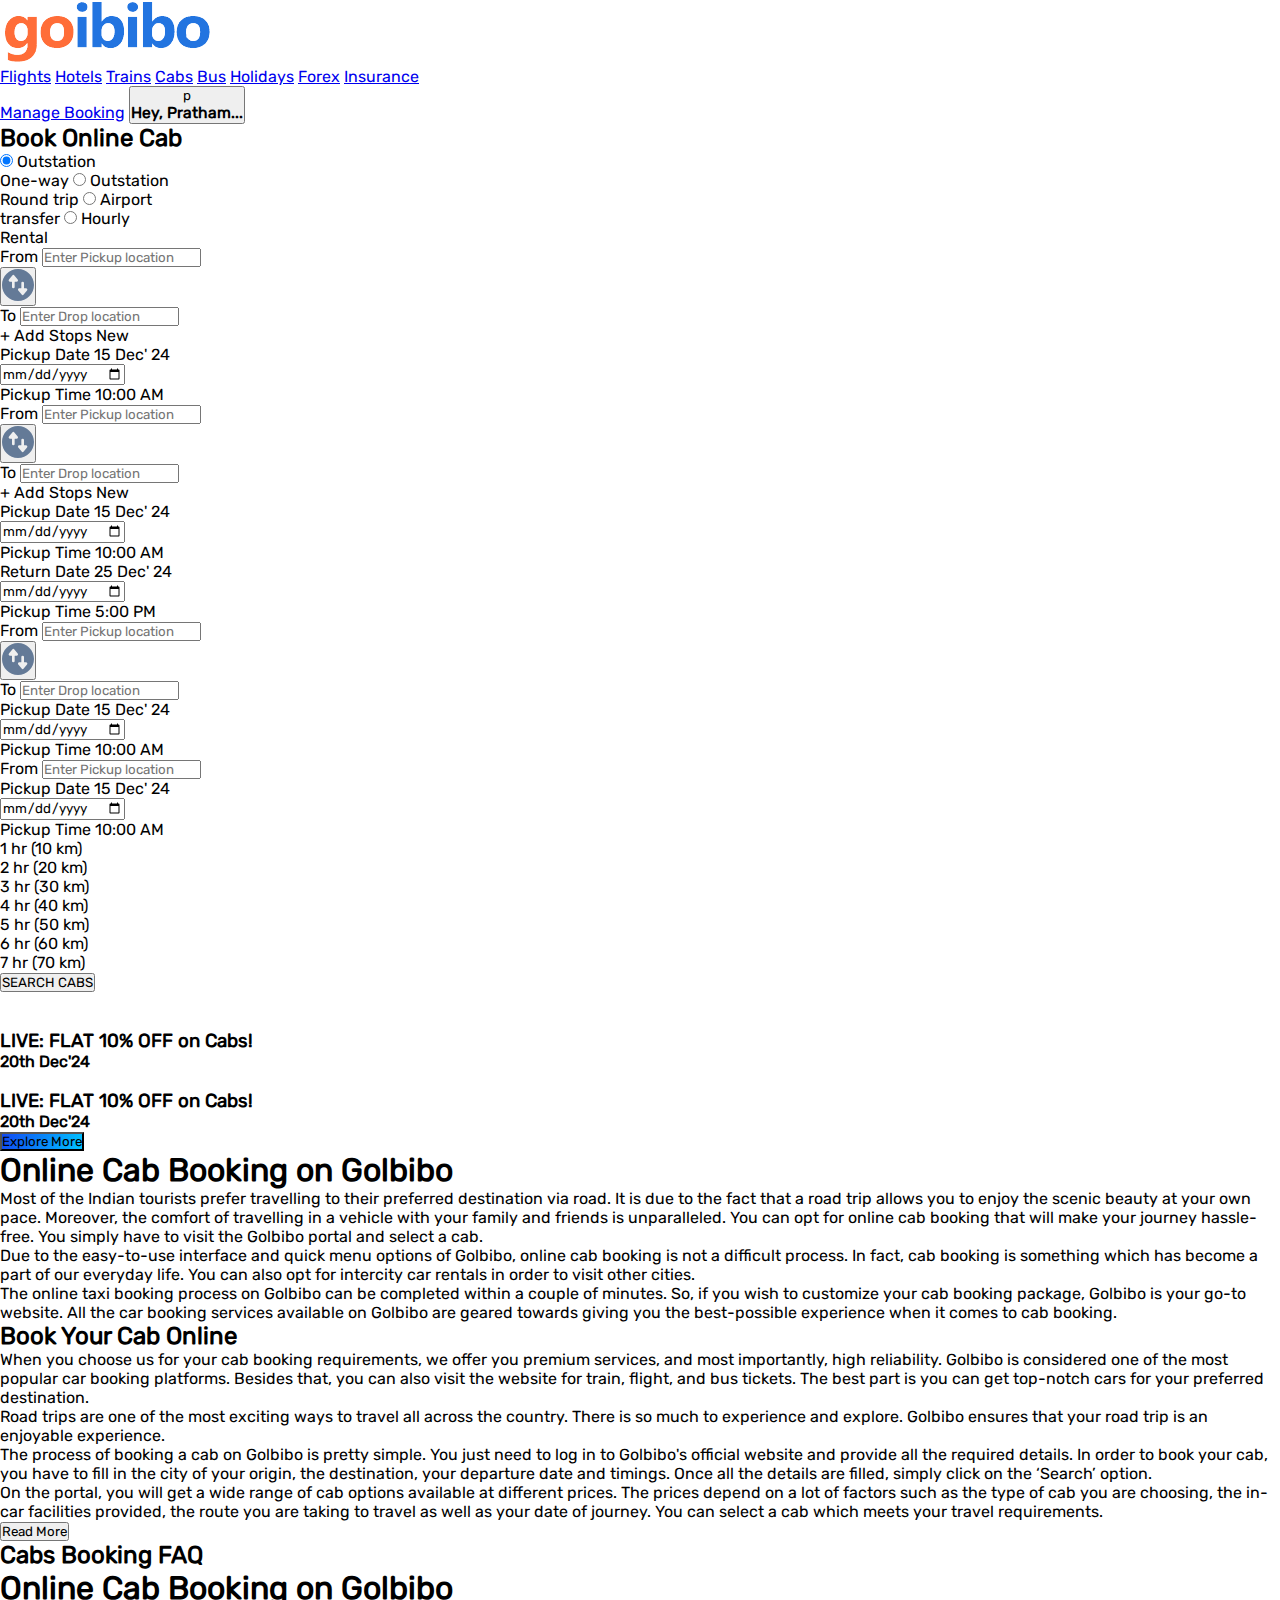
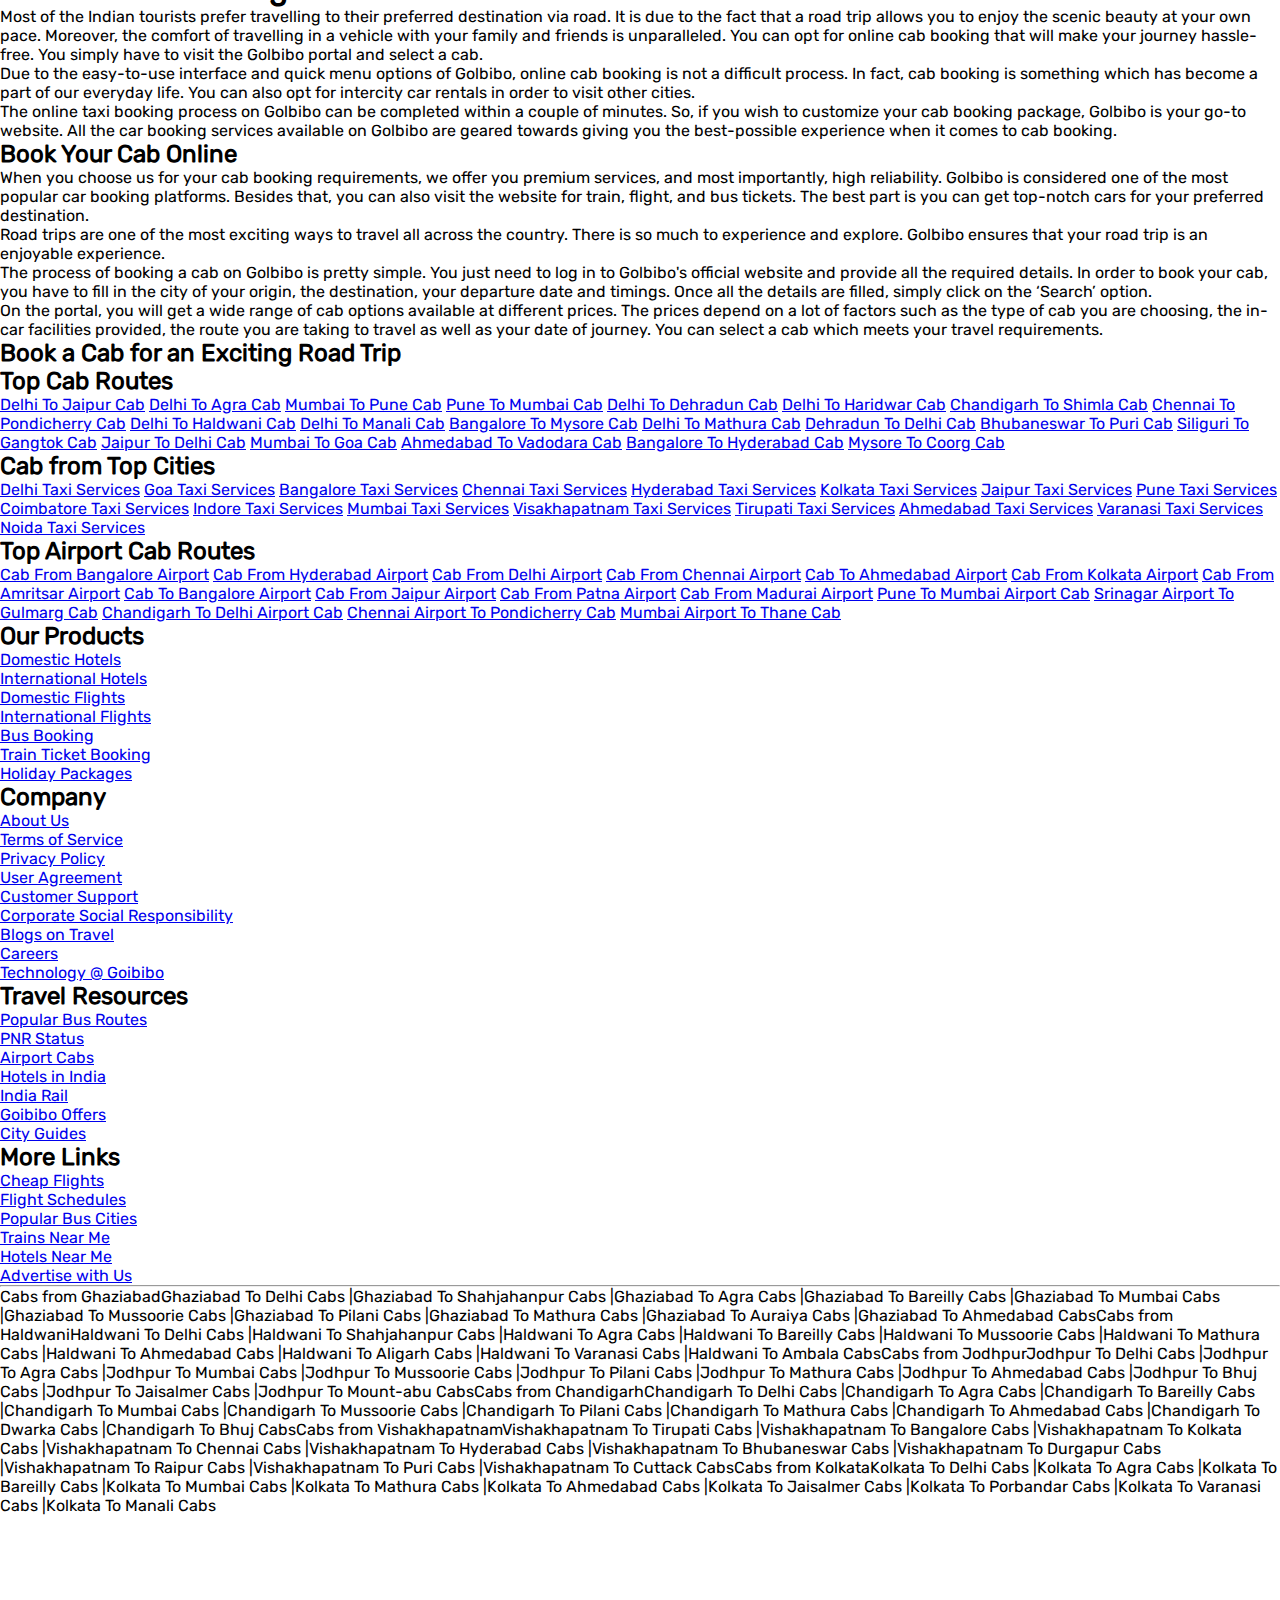
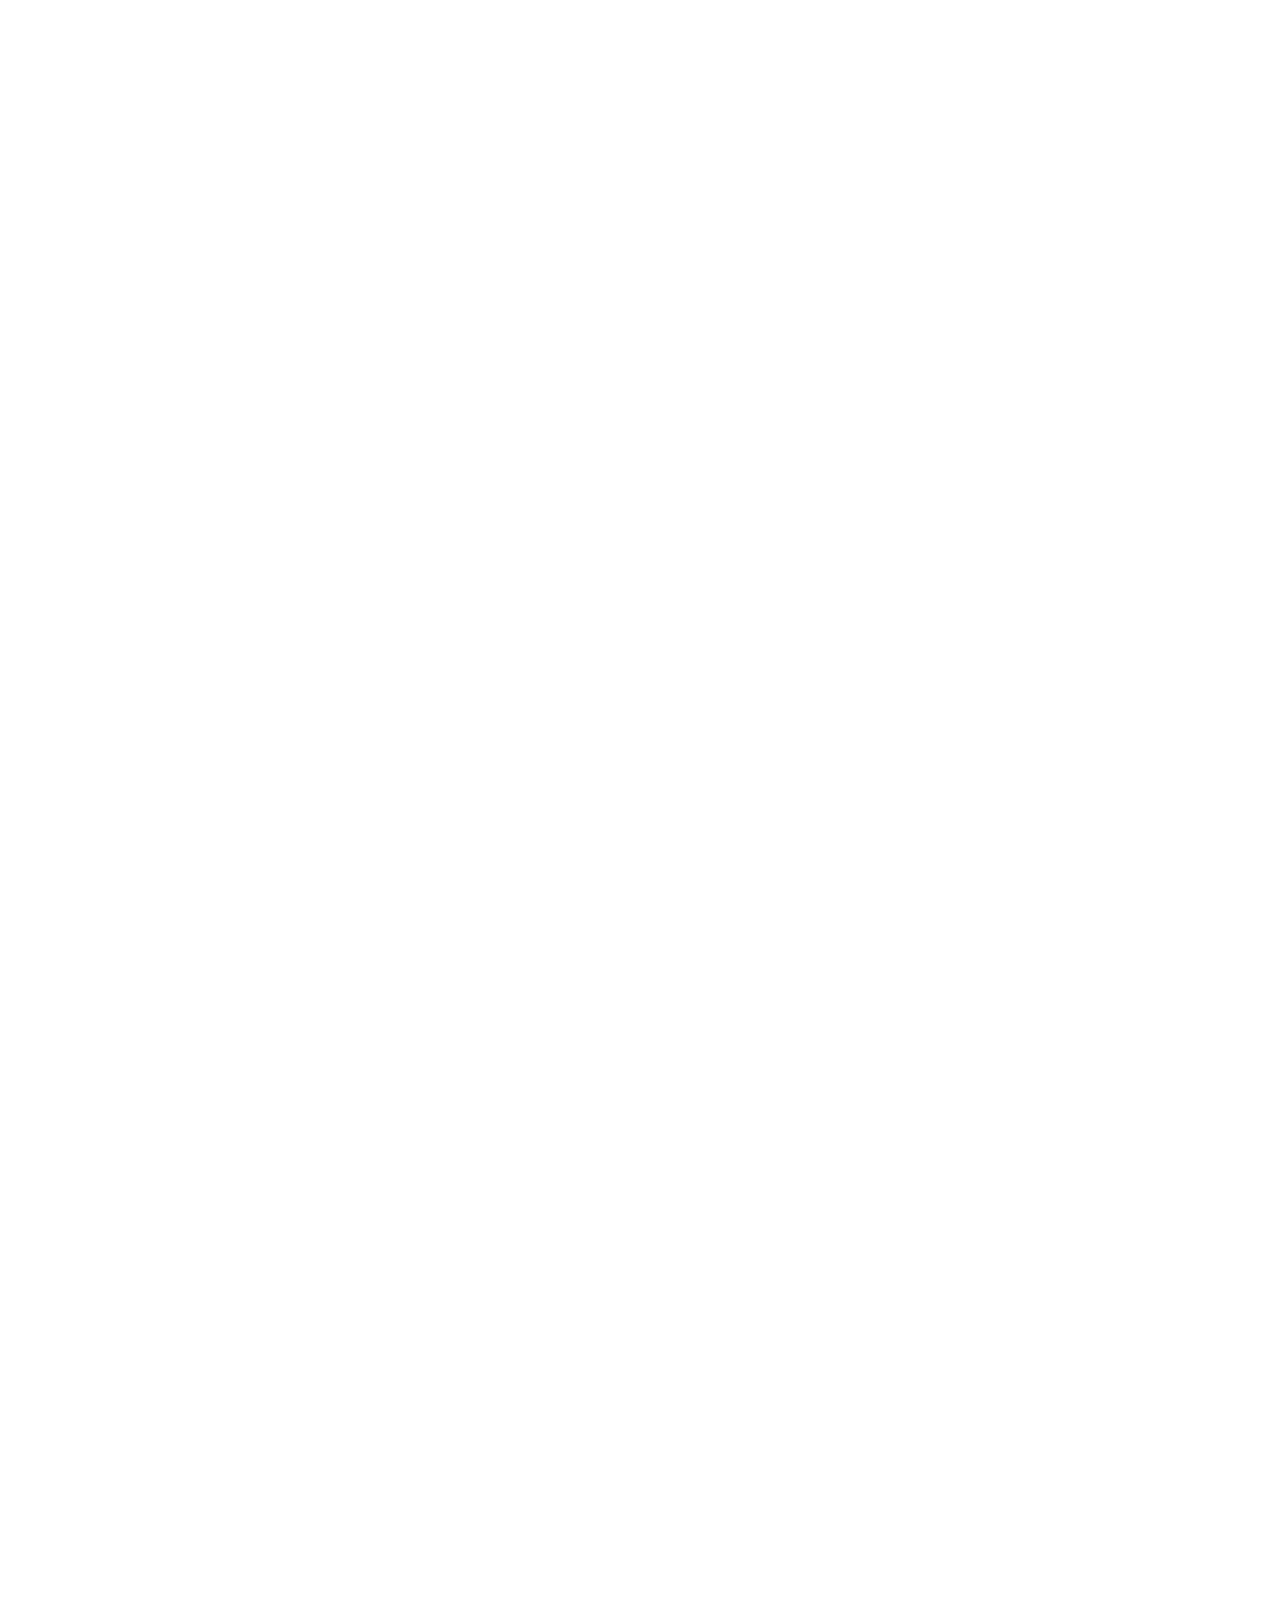
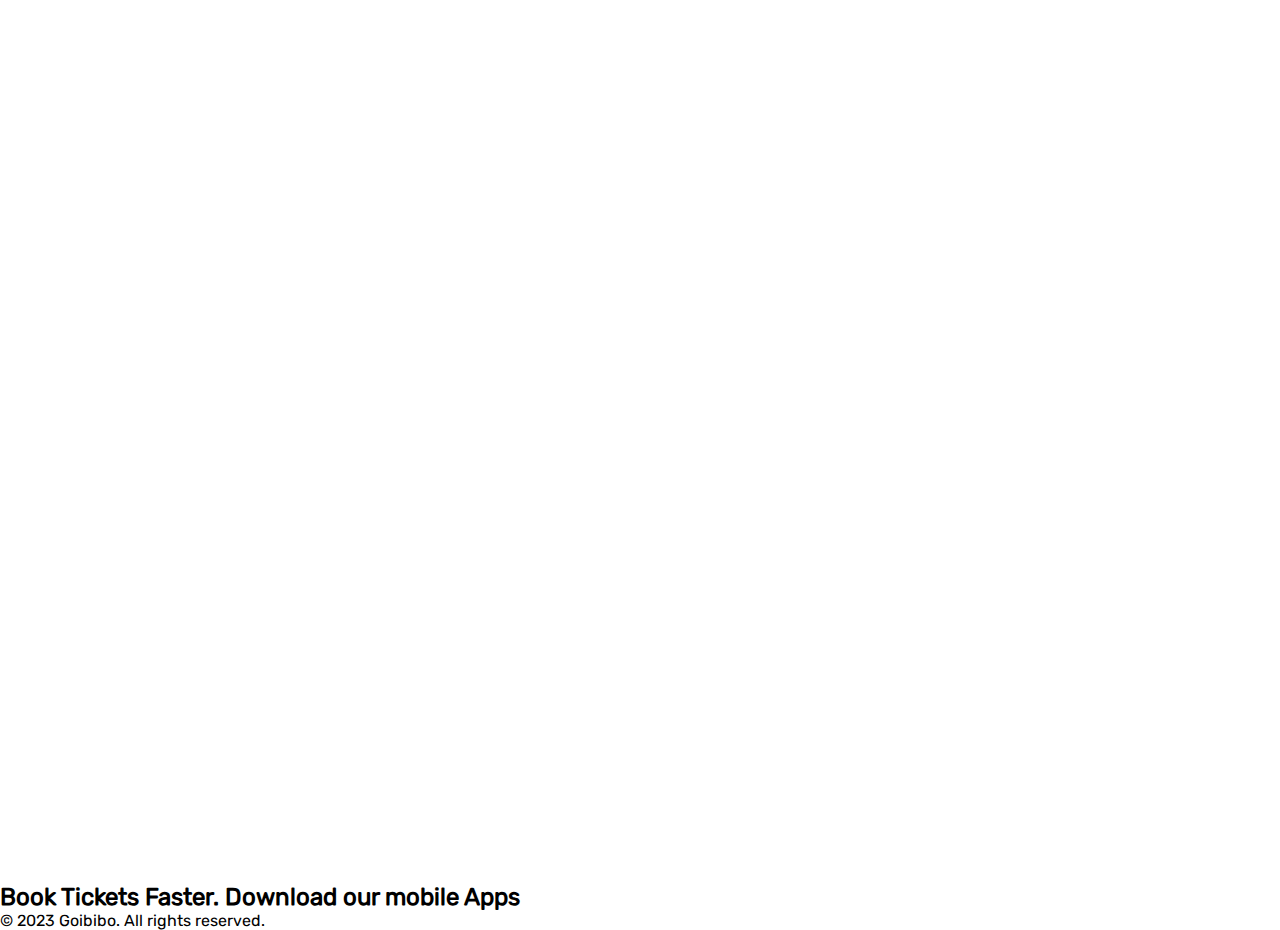
==== pages/mobile/index.html @ b754f6e6 "gobigo-ui" ====
<!DOCTYPE html>
<html lang="en">

<head>
  <meta charset="UTF-8" />
  <meta name="viewport" content="width=device-width, initial-scale=1.0" />
  <title>Cabs - Book Online Cab</title>
  <script src="https://cdn.tailwindcss.com"></script>
  <link rel="stylesheet" href="../../css/style.css" />
</head>

<body class="bg-gray-100">
  <div class="max-w-md mx-auto bg-white shadow-md overflow-hidden">
    <nav class="w-full fixed z-20">
      <!-- Header -->
      <div class="flex items-center p-4 bg-orange-500 text-white">
        <button class="mr-4">
          <svg xmlns="http://www.w3.org/2000/svg" fill="none" viewBox="0 0 24 24" stroke-width="2" stroke="currentColor"
            class="w-6 h-6">
            <path stroke-linecap="round" stroke-linejoin="round" d="M15 19l-7-7 7-7" />
          </svg>
        </button>
        <h1 class="text-lg font-semibold">Cabs - Book Online Cab</h1>
      </div>

      <!-- Tabs -->
      <div class="flex border-b border-gray-200 bg-zinc-50/[.5] backdrop-blur-lg relative top-[-1px]">
        <button class="flex-1 text-center py-3 text-sm font-bold text-blue-500 border-b-2 border-blue-500"
          data-tab="outstation">
          Outstation Cabs
        </button>
        <button class="flex-1 text-center py-3 text-sm font-bold text-gray-500 border-b-2 border-transparent"
          data-tab="airport">
          Airport Cabs
        </button>
        <button class="flex-1 text-center py-3 text-sm font-bold text-gray-500 border-b-2 border-transparent"
          data-tab="hourly">
          Hourly Rentals
        </button>
      </div>
    </nav>



    <!-- Content for Outstation Cabs -->
    <div id="outstation" class="tab-content pt-28">
      <div class="bg-gray-100 p-3 text-sm flex items-center">
        <span class="bg-red-500 text-white px-2 py-0.5 text-xs rounded mr-2">New</span>
        Add stops in between your pickup and drop location
        <a href="#" class="text-blue-500 underline ml-1">know more</a>
      </div>

      <div class="flex justify-center p-4">
        <button class="px-6 py-2 text-sm font-bold bg-blue-100 text-blue-500 rounded-l-lg">One Way</button>
        <button class="px-6 py-2 text-sm font-bold bg-gray-200 text-gray-500 rounded-r-lg">Round Trip</button>
      </div>

      <div class="p-4 relative">
        <!-- Pickup Location -->
        <div class="mb-4">
          <label class="block text-xs font-medium text-zinc-500 ">From (Area, Street or Landmark)</label>
          <input type="text" id="pickupOutstation" placeholder="Enter pickup location"
            class="w-full border-gray-300 rounded-lg pt-2 font-bold placeholder:text-black placeholder:font-bold text-lg focus:outline-none" />
        </div>

        <!-- Drop Location -->
        <div class="mb-4">
          <label class="block text-xs font-medium text-zinc-500 ">To (Area, Street or Landmark)</label>
          <input type="text" id="dropOutstation" placeholder="Enter drop location"
            class="w-full border-gray-300 rounded-lg pt-2 font-bold placeholder:text-black placeholder:font-bold text-lg focus:outline-none" />
        </div>


        <!-- Reverse Locations Button -->
        <button class="absolute top-1/2 right-[5vw]" onclick="reverseLocations('pickupOutstation', 'dropOutstation')">
          <span style="z-index:2" class="HomeSearchWidgetstyles__SwapIconWrap-sc-1rvppov-19 cgRmBb"><svg
              xmlns="https://www.w3.org/2000/svg" viewBox="0 0 28 28" fill="#647a97" width="2rem" height="2rem"
              class="SwapIcon-sc-1md20rj-0 dBAkqA">
              <path
                d="M28 14c0-7.732-6.268-14-14-14S0 6.268 0 14s6.268 14 14 14c7.729-.008 13.992-6.271 14-14zm-14.11-3.589c-.192.41-.604.672-1.057.672h-1.458a.292.292 0 00-.292.292v4.375a1.167 1.167 0 11-2.333 0v-4.375a.292.292 0 00-.292-.292H7a1.166 1.166 0 01-.896-1.913l2.917-3.5a1.166 1.166 0 011.793 0l2.916 3.5c.29.348.352.832.16 1.241zm.11 7.672c0-.644.522-1.166 1.167-1.166h1.458c.161 0 .292-.13.292-.292V12.25a1.167 1.167 0 112.333 0v4.375c0 .161.13.292.292.292H21a1.166 1.166 0 01.897 1.913l-2.916 3.5a1.168 1.168 0 01-1.794 0l-2.916-3.5a1.172 1.172 0 01-.271-.747z"
                fill="#647A97" fill-rule="nonzero"></path>
            </svg></span>
        </button>
      </div>


      <!-- Stops Section -->
      <div id="stopsSection" class="px-4">
        <div id="stopsContainer" class="space-y-4"></div>
        <button id="addStopBtn" class="text-[var(--secondary-color)] font-bold rounded-lg">
          + Add Stop
        </button>
      </div>


    </div>


    <!-- Content for Airport Cabs -->
    <div id="airport" class="tab-content hidden pt-28">
      <div class="p-4 relative">
        <!-- Pickup Location -->
        <div class="mb-4">
          <label class="block text-xs font-medium text-zinc-500 ">From (Area, Street or Landmark)</label>
          <input type="text" id="pickupAirport" placeholder="Enter pickup location"
            class="w-full border-gray-300 rounded-lg pt-2 font-bold placeholder:text-black placeholder:font-bold text-lg focus:outline-none" />
        </div>

        <!-- Drop Location -->
        <div>
          <label class="block text-xs font-medium text-zinc-500 ">To (Area, Street or Landmark)</label>
          <input type="text" id="dropAirport" placeholder="Enter drop location"
            class="w-full border-gray-300 rounded-lg pt-2 font-bold placeholder:text-black placeholder:font-bold text-lg focus:outline-none" />
        </div>

        <!-- Reverse Button -->
        <button class="absolute top-1/2 right-[5vw]" onclick="reverseLocations('pickupAirport', 'dropAirport')">
          <span style="z-index:2" class="HomeSearchWidgetstyles__SwapIconWrap-sc-1rvppov-19 cgRmBb"><svg
              xmlns="https://www.w3.org/2000/svg" viewBox="0 0 28 28" fill="#647a97" width="2rem" height="2rem"
              class="SwapIcon-sc-1md20rj-0 dBAkqA">
              <path
                d="M28 14c0-7.732-6.268-14-14-14S0 6.268 0 14s6.268 14 14 14c7.729-.008 13.992-6.271 14-14zm-14.11-3.589c-.192.41-.604.672-1.057.672h-1.458a.292.292 0 00-.292.292v4.375a1.167 1.167 0 11-2.333 0v-4.375a.292.292 0 00-.292-.292H7a1.166 1.166 0 01-.896-1.913l2.917-3.5a1.166 1.166 0 011.793 0l2.916 3.5c.29.348.352.832.16 1.241zm.11 7.672c0-.644.522-1.166 1.167-1.166h1.458c.161 0 .292-.13.292-.292V12.25a1.167 1.167 0 112.333 0v4.375c0 .161.13.292.292.292H21a1.166 1.166 0 01.897 1.913l-2.916 3.5a1.168 1.168 0 01-1.794 0l-2.916-3.5a1.172 1.172 0 01-.271-.747z"
                fill="#647A97" fill-rule="nonzero"></path>
            </svg></span>
        </button>
      </div>
    </div>


    <!-- Content for Hourly Rentals -->
    <div id="hourly" class="tab-content hidden pt-28">
      <div class="max-w-sm mx-auto p-4 bg-white shadow-md rounded-lg">
        <!-- Pickup Location -->
        <div class="mb-4">
          <label class="block text-xs font-medium text-zinc-500 ">From (Area, Street or Landmark)</label>
          <input type="text" placeholder="Enter pickup location"
            class="w-full border-gray-300 rounded-lg pt-2 font-bold placeholder:text-black  placeholder:font-bold text-lg focus:outline-none " />
        </div>

        <!-- Pickup Date and Time -->
        <div class="mb-4">
          <label class="block text-xs font-medium text-zinc-500 ">Pickup date and time</label>
          <p class="text-lg font-semibold">14 Dec, 10:00 AM Sat</p>
        </div>

        <!-- Package Preference -->
        <div class="mb-4">
          <label class="block text-xs font-medium text-zinc-500 mb-4 ">Package Preference</label>
          <div class="flex justify-between gap-2 overflow-y-auto no-scrollbar">
            <button class="px-4 flex-shrink-0 w-fit py-2 text-sm font-medium bg-blue-100 text-blue-500 rounded-lg">1
              hr</button>
            <button class="px-4 flex-shrink-0 w-fit py-2 text-sm font-medium bg-blue-100 text-blue-500 rounded-lg">2
              hr</button>
            <button class="px-4 flex-shrink-0 w-fit py-2 text-sm font-medium bg-blue-100 text-blue-500 rounded-lg">3
              hr</button>
            <button class="px-4 flex-shrink-0 w-fit py-2 text-sm font-medium bg-blue-100 text-blue-500 rounded-lg">4
              hr</button>
            <button class="px-4 flex-shrink-0 w-fit py-2 text-sm font-medium bg-blue-100 text-blue-500 rounded-lg">5
              hr</button>
            <button class="px-4 flex-shrink-0 w-fit py-2 text-sm font-medium bg-blue-100 text-blue-500 rounded-lg">6
              hr</button>
            <button class="px-4 flex-shrink-0 w-fit py-2 text-sm font-medium bg-blue-100 text-blue-500 rounded-lg">7
              hr</button>
            <button class="px-4 flex-shrink-0 w-fit py-2 text-sm font-medium bg-blue-100 text-blue-500 rounded-lg">8
              hr</button>
          </div>
        </div>
      </div>

    </div>



    <!-- Search Button -->
    <div class="p-4">
      <button class="w-full bg-orange-500 text-white text-sm font-medium py-3 rounded-lg hover:bg-orange-600">
        SEARCH
      </button>
    </div>
  </div>

  <!-- Safe Travel Section -->
  <div class="max-w-md mx-auto bg-white rounded-lg shadow-md overflow-hidden mt-6 p-4">
    <h2 class="text-lg font-medium mb-4">#SafeTravel</h2>
    <div class="grid grid-cols-2 gap-4">
      <div class="p-3 border border-gray-300 rounded-lg">
        <h3 class="text-sm font-medium text-gray-800">With safety shield</h3>
        <p class="text-sm text-gray-600">
          Ensure contactless travel & distancing. Look for shield tag
          protecting your cab
        </p>
      </div>
      <div class="p-3 border border-gray-300 rounded-lg">
        <h3 class="text-sm font-medium text-gray-800">Vaccinated Drivers</h3>
        <p class="text-sm text-gray-600">
          Most of our drivers are vaccinated (with certificates) ensuring safe
          travel for you
        </p>
      </div>
    </div>
    <a href="#" class="text-blue-500 text-sm mt-3 inline-block">Learn more</a>
  </div>

  <!-- Offers Section -->
  <div class="max-w-md mx-auto bg-white rounded-lg shadow-md overflow-hidden mt-6 p-4">
    <h2 class="text-lg font-semibold mb-4">Offers for you</h2>
    <div class="grid grid-cols-2 gap-4">
      <!-- Offer 1 -->
      <div class="border border-gray-300 rounded-lg overflow-hidden">
        <img src="https://via.placeholder.com/150" alt="Offer 1" class="w-full" />
        <div class="p-3">
          <h3 class="text-sm font-medium">LIVE: FLAT 10% OFF* on Cabs!</h3>
          <p class="text-xs text-gray-500">Offer validity: 20th Dec'24</p>
        </div>
      </div>
      <!-- Offer 2 -->
      <div class="border border-gray-300 rounded-lg overflow-hidden">
        <img src="https://via.placeholder.com/150" alt="Offer 2" class="w-full" />
        <div class="p-3">
          <h3 class="text-sm font-medium">
            Explore our best offers for outstation cabs
          </h3>
          <p class="text-xs text-gray-500">Offer validity: Limited time</p>
        </div>
      </div>
    </div>
  </div>

  <!-- Online Cab Booking Section -->
  <div class="max-w-md mx-auto bg-white rounded-lg shadow-md overflow-hidden mt-6 p-4">
    <h2 class="text-lg font-semibold mb-4">Online Cab Booking on GoIbibo</h2>
    <p class="text-sm text-gray-600">
      Most of the Indian tourists prefer travelling to their preferred
      destination via road. It is due to the fact that a road trip allows you
      to enjoy the scenic beauty at your own pace. Moreover, the comfort of
      travelling in a vehicle with your family and friends is unparalleled.
      You can opt for online cab booking that...
    </p>
    <a href="#" class="text-blue-500 text-sm">Read More</a>
  </div>

  <!-- Cabs Booking FAQ Section -->
  <div class="max-w-md mx-auto bg-white rounded-lg shadow-md overflow-hidden mt-6 p-4">
    <h2 class="text-lg font-semibold mb-4">Cabs Booking FAQ</h2>
    <div class="mb-4">
      <h3 class="text-sm font-medium text-gray-800">
        Q. How can I book cheap cabs online?
      </h3>
      <p class="text-sm text-gray-600">
        Goibibo helps you with online cab booking at the best prices,
        comparatively much lower than the local vendors. Also, you can use
        promo codes and offers on the Goibibo website & app on online cab
        booking to get extra discounts.
      </p>
    </div>
    <div>
      <h3 class="text-sm font-medium text-gray-800">
        Q. What are the advantages of online taxi booking?
      </h3>
      <p class="text-sm text-gray-600">
        Online taxi booking not only helps you with best prices but also helps
        you with the convenience of paying through multiple payment options
        (like Debit Card, Credit Card, eWallets etc.). You can easily compare
        prices and choose various categories of...
      </p>
    </div>
    <div class="mb-4">
      <h3 class="text-sm font-medium text-gray-800">
        Q. How can I book cheap cabs online?
      </h3>
      <p class="text-sm text-gray-600">
        Goibibo helps you with online cab booking at the best prices,
        comparatively much lower than the local vendors. Also, you can use
        promo codes and offers on the Goibibo website & app on online cab
        booking to get extra discounts.
      </p>
    </div>
    <div>
      <h3 class="text-sm font-medium text-gray-800">
        Q. What are the advantages of online taxi booking?
      </h3>
      <p class="text-sm text-gray-600">
        Online taxi booking not only helps you with best prices but also helps
        you with the convenience of paying through multiple payment options
        (like Debit Card, Credit Card, eWallets etc.). You can easily compare
        prices and choose various categories of...
      </p>
    </div>
    <div class="mb-4">
      <h3 class="text-sm font-medium text-gray-800">
        Q. How can I book cheap cabs online?
      </h3>
      <p class="text-sm text-gray-600">
        Goibibo helps you with online cab booking at the best prices,
        comparatively much lower than the local vendors. Also, you can use
        promo codes and offers on the Goibibo website & app on online cab
        booking to get extra discounts.
      </p>
    </div>
    <div>
      <h3 class="text-sm font-medium text-gray-800">
        Q. What are the advantages of online taxi booking?
      </h3>
      <p class="text-sm text-gray-600">
        Online taxi booking not only helps you with best prices but also helps
        you with the convenience of paying through multiple payment options
        (like Debit Card, Credit Card, eWallets etc.). You can easily compare
        prices and choose various categories of...
      </p>
    </div>
    <div class="mb-4">
      <h3 class="text-sm font-medium text-gray-800">
        Q. How can I book cheap cabs online?
      </h3>
      <p class="text-sm text-gray-600">
        Goibibo helps you with online cab booking at the best prices,
        comparatively much lower than the local vendors. Also, you can use
        promo codes and offers on the Goibibo website & app on online cab
        booking to get extra discounts.
      </p>
    </div>
    <div>
      <h3 class="text-sm font-medium text-gray-800">
        Q. What are the advantages of online taxi booking?
      </h3>
      <p class="text-sm text-gray-600">
        Online taxi booking not only helps you with best prices but also helps
        you with the convenience of paying through multiple payment options
        (like Debit Card, Credit Card, eWallets etc.). You can easily compare
        prices and choose various categories of...
      </p>
    </div>
  </div>

  <footer>
    <div class="container mx-auto px-4 py-8">
      <h2 class="text-sm font-bold text-zinc-500 mb-6">Top Cab Routes</h2>
      <ul class="list-none">
        <li class="text-sm text-[var(--secondary-color)] font-medium">
          Delhi to Jaipur Cab
        </li>
        <li class="text-sm text-[var(--secondary-color)] font-medium">
          Delhi to Agra Cab
        </li>
        <li class="text-sm text-[var(--secondary-color)] font-medium">
          Mumbai to Pune Cab
        </li>
        <li class="text-sm text-[var(--secondary-color)] font-medium">
          Pune to Mumbai Cab
        </li>
        <li class="text-sm text-[var(--secondary-color)] font-medium">
          Delhi to Chandigarh Cab
        </li>
        <li class="text-sm text-[var(--secondary-color)] font-medium">
          Delhi to Dehradun Cab
        </li>
        <li class="text-sm text-[var(--secondary-color)] font-medium">
          Delhi to Haridwar Cab
        </li>
        <li class="text-sm text-[var(--secondary-color)] font-medium">
          Chandigarh to Shimla Cab
        </li>
        <li class="text-sm text-[var(--secondary-color)] font-medium">
          Chennai to Pondicherry Cab
        </li>
        <li class="text-sm text-[var(--secondary-color)] font-medium">
          Delhi to Mathura Cab
        </li>
        <li class="text-sm text-[var(--secondary-color)] font-medium">
          Delhi to Haldwani Cab
        </li>
        <li class="text-sm text-[var(--secondary-color)] font-medium">
          Delhi to Manali Cab
        </li>
        <li class="text-sm text-[var(--secondary-color)] font-medium">
          Bangalore to Mysore Cab
        </li>
        <li class="text-sm text-[var(--secondary-color)] font-medium">
          Delhi to Rishikesh Cab
        </li>
        <li class="text-sm text-[var(--secondary-color)] font-medium">
          Jaipur to Delhi Cab
        </li>
        <li class="text-sm text-[var(--secondary-color)] font-medium">
          Dehradun to Delhi Cab
        </li>
        <li class="text-sm text-[var(--secondary-color)] font-medium">
          Bhubaneswar to Puri Cab
        </li>
        <li class="text-sm text-[var(--secondary-color)] font-medium">
          Siliguri to Gangtok Cab
        </li>
        <li class="text-sm text-[var(--secondary-color)] font-medium">
          Delhi to Bareilly Cab
        </li>
        <li class="text-sm text-[var(--secondary-color)] font-medium">
          Mysore to Coorg Cab
        </li>
        <li class="text-sm text-[var(--secondary-color)] font-medium">
          Mumbai to Goa Cab
        </li>
        <li class="text-sm text-[var(--secondary-color)] font-medium">
          Ahmedabad to Vadodara Cab
        </li>
        <li class="text-sm text-[var(--secondary-color)] font-medium">
          Bangalore to Hyderabad Cab
        </li>
      </ul>
    </div>
    <div class="container mx-auto px-4 py-8">
      <h2 class="text-sm font-bold text-zinc-500 mb-6">Top Cab Routes</h2>
      <ul class="list-none">
        <li class="text-sm text-[var(--secondary-color)] font-medium">
          Delhi to Jaipur Cab
        </li>
        <li class="text-sm text-[var(--secondary-color)] font-medium">
          Delhi to Agra Cab
        </li>
        <li class="text-sm text-[var(--secondary-color)] font-medium">
          Mumbai to Pune Cab
        </li>
        <li class="text-sm text-[var(--secondary-color)] font-medium">
          Pune to Mumbai Cab
        </li>
        <li class="text-sm text-[var(--secondary-color)] font-medium">
          Delhi to Chandigarh Cab
        </li>
        <li class="text-sm text-[var(--secondary-color)] font-medium">
          Delhi to Dehradun Cab
        </li>
        <li class="text-sm text-[var(--secondary-color)] font-medium">
          Delhi to Haridwar Cab
        </li>
        <li class="text-sm text-[var(--secondary-color)] font-medium">
          Chandigarh to Shimla Cab
        </li>
        <li class="text-sm text-[var(--secondary-color)] font-medium">
          Chennai to Pondicherry Cab
        </li>
        <li class="text-sm text-[var(--secondary-color)] font-medium">
          Delhi to Mathura Cab
        </li>
        <li class="text-sm text-[var(--secondary-color)] font-medium">
          Delhi to Haldwani Cab
        </li>
        <li class="text-sm text-[var(--secondary-color)] font-medium">
          Delhi to Manali Cab
        </li>
        <li class="text-sm text-[var(--secondary-color)] font-medium">
          Bangalore to Mysore Cab
        </li>
        <li class="text-sm text-[var(--secondary-color)] font-medium">
          Delhi to Rishikesh Cab
        </li>
        <li class="text-sm text-[var(--secondary-color)] font-medium">
          Jaipur to Delhi Cab
        </li>
        <li class="text-sm text-[var(--secondary-color)] font-medium">
          Dehradun to Delhi Cab
        </li>
        <li class="text-sm text-[var(--secondary-color)] font-medium">
          Bhubaneswar to Puri Cab
        </li>
        <li class="text-sm text-[var(--secondary-color)] font-medium">
          Siliguri to Gangtok Cab
        </li>
        <li class="text-sm text-[var(--secondary-color)] font-medium">
          Delhi to Bareilly Cab
        </li>
        <li class="text-sm text-[var(--secondary-color)] font-medium">
          Mysore to Coorg Cab
        </li>
        <li class="text-sm text-[var(--secondary-color)] font-medium">
          Mumbai to Goa Cab
        </li>
        <li class="text-sm text-[var(--secondary-color)] font-medium">
          Ahmedabad to Vadodara Cab
        </li>
        <li class="text-sm text-[var(--secondary-color)] font-medium">
          Bangalore to Hyderabad Cab
        </li>
      </ul>
    </div>
    <div class="container mx-auto px-4 py-8">
      <h2 class="text-sm font-bold text-zinc-500 mb-6">Top Cab Routes</h2>
      <ul class="list-none">
        <li class="text-sm text-[var(--secondary-color)] font-medium">
          Delhi to Jaipur Cab
        </li>
        <li class="text-sm text-[var(--secondary-color)] font-medium">
          Delhi to Agra Cab
        </li>
        <li class="text-sm text-[var(--secondary-color)] font-medium">
          Mumbai to Pune Cab
        </li>
        <li class="text-sm text-[var(--secondary-color)] font-medium">
          Pune to Mumbai Cab
        </li>
        <li class="text-sm text-[var(--secondary-color)] font-medium">
          Delhi to Chandigarh Cab
        </li>
        <li class="text-sm text-[var(--secondary-color)] font-medium">
          Delhi to Dehradun Cab
        </li>
        <li class="text-sm text-[var(--secondary-color)] font-medium">
          Delhi to Haridwar Cab
        </li>
        <li class="text-sm text-[var(--secondary-color)] font-medium">
          Chandigarh to Shimla Cab
        </li>
        <li class="text-sm text-[var(--secondary-color)] font-medium">
          Chennai to Pondicherry Cab
        </li>
        <li class="text-sm text-[var(--secondary-color)] font-medium">
          Delhi to Mathura Cab
        </li>
        <li class="text-sm text-[var(--secondary-color)] font-medium">
          Delhi to Haldwani Cab
        </li>
        <li class="text-sm text-[var(--secondary-color)] font-medium">
          Delhi to Manali Cab
        </li>
        <li class="text-sm text-[var(--secondary-color)] font-medium">
          Bangalore to Mysore Cab
        </li>
        <li class="text-sm text-[var(--secondary-color)] font-medium">
          Delhi to Rishikesh Cab
        </li>
        <li class="text-sm text-[var(--secondary-color)] font-medium">
          Jaipur to Delhi Cab
        </li>
        <li class="text-sm text-[var(--secondary-color)] font-medium">
          Dehradun to Delhi Cab
        </li>
        <li class="text-sm text-[var(--secondary-color)] font-medium">
          Bhubaneswar to Puri Cab
        </li>
        <li class="text-sm text-[var(--secondary-color)] font-medium">
          Siliguri to Gangtok Cab
        </li>
        <li class="text-sm text-[var(--secondary-color)] font-medium">
          Delhi to Bareilly Cab
        </li>
        <li class="text-sm text-[var(--secondary-color)] font-medium">
          Mysore to Coorg Cab
        </li>
        <li class="text-sm text-[var(--secondary-color)] font-medium">
          Mumbai to Goa Cab
        </li>
        <li class="text-sm text-[var(--secondary-color)] font-medium">
          Ahmedabad to Vadodara Cab
        </li>
        <li class="text-sm text-[var(--secondary-color)] font-medium">
          Bangalore to Hyderabad Cab
        </li>
      </ul>
    </div>

    <hr class="border-[5px] bg[#E0E7EF]">

    <div class="container mx-auto px-4 py-8">
      <h2 class="text-sm font-bold text-zinc-500 mb-6">Top Cab Routes</h2>
      <ul class="list-none">
        <li class="text-sm text-[var(--secondary-color)] font-medium">
          Delhi to Jaipur Cab
        </li>
        <li class="text-sm text-[var(--secondary-color)] font-medium">
          Delhi to Agra Cab
        </li>
        <li class="text-sm text-[var(--secondary-color)] font-medium">
          Mumbai to Pune Cab
        </li>
        <li class="text-sm text-[var(--secondary-color)] font-medium">
          Pune to Mumbai Cab
        </li>
        <li class="text-sm text-[var(--secondary-color)] font-medium">
          Delhi to Chandigarh Cab
        </li>
      </ul>
    </div>

    <div class="container mx-auto px-4 py-8">
      <h2 class="text-sm font-bold text-zinc-500 mb-6">Top Cab Routes</h2>
      <ul class="list-none">
        <li class="text-sm text-[var(--secondary-color)] font-medium">
          Delhi to Jaipur Cab
        </li>
        <li class="text-sm text-[var(--secondary-color)] font-medium">
          Delhi to Agra Cab
        </li>
        <li class="text-sm text-[var(--secondary-color)] font-medium">
          Mumbai to Pune Cab
        </li>
        <li class="text-sm text-[var(--secondary-color)] font-medium">
          Pune to Mumbai Cab
        </li>
        <li class="text-sm text-[var(--secondary-color)] font-medium">
          Delhi to Chandigarh Cab
        </li>
      </ul>
    </div>

    <div class="container mx-auto px-4 py-8">
      <h2 class="text-sm font-bold text-zinc-500 mb-6">Top Cab Routes</h2>
      <ul class="list-none">
        <li class="text-sm text-[var(--secondary-color)] font-medium">
          Delhi to Jaipur Cab
        </li>
        <li class="text-sm text-[var(--secondary-color)] font-medium">
          Delhi to Agra Cab
        </li>
        <li class="text-sm text-[var(--secondary-color)] font-medium">
          Mumbai to Pune Cab
        </li>
        <li class="text-sm text-[var(--secondary-color)] font-medium">
          Pune to Mumbai Cab
        </li>
        <li class="text-sm text-[var(--secondary-color)] font-medium">
          Delhi to Chandigarh Cab
        </li>
      </ul>
    </div>
  </footer>

  <script src="../../js/script.js"></script>

  <script src="./js/script.js"></script>



</body>

</html>
---- css/style.css ----
@font-face {
    font-family: 'gobigo';
    src: url('../fonts/go_font_v38.ttf');
}
@font-face {
    font-family: 'rubik';
    src: url('../static/fonts/Rubik-Regular.7dad6ed3.ttf');
}

:root {
    --primary-color: #FF6C39; /* Example primary color */
    --secondary-color: #2274E0; /* Example secondary color */
}

* {
    margin: 0;
    padding: 0;
    box-sizing: border-box;
    font-family: "rubik";
}

.no-scrollbar::-webkit-scrollbar{
    display: none;
}
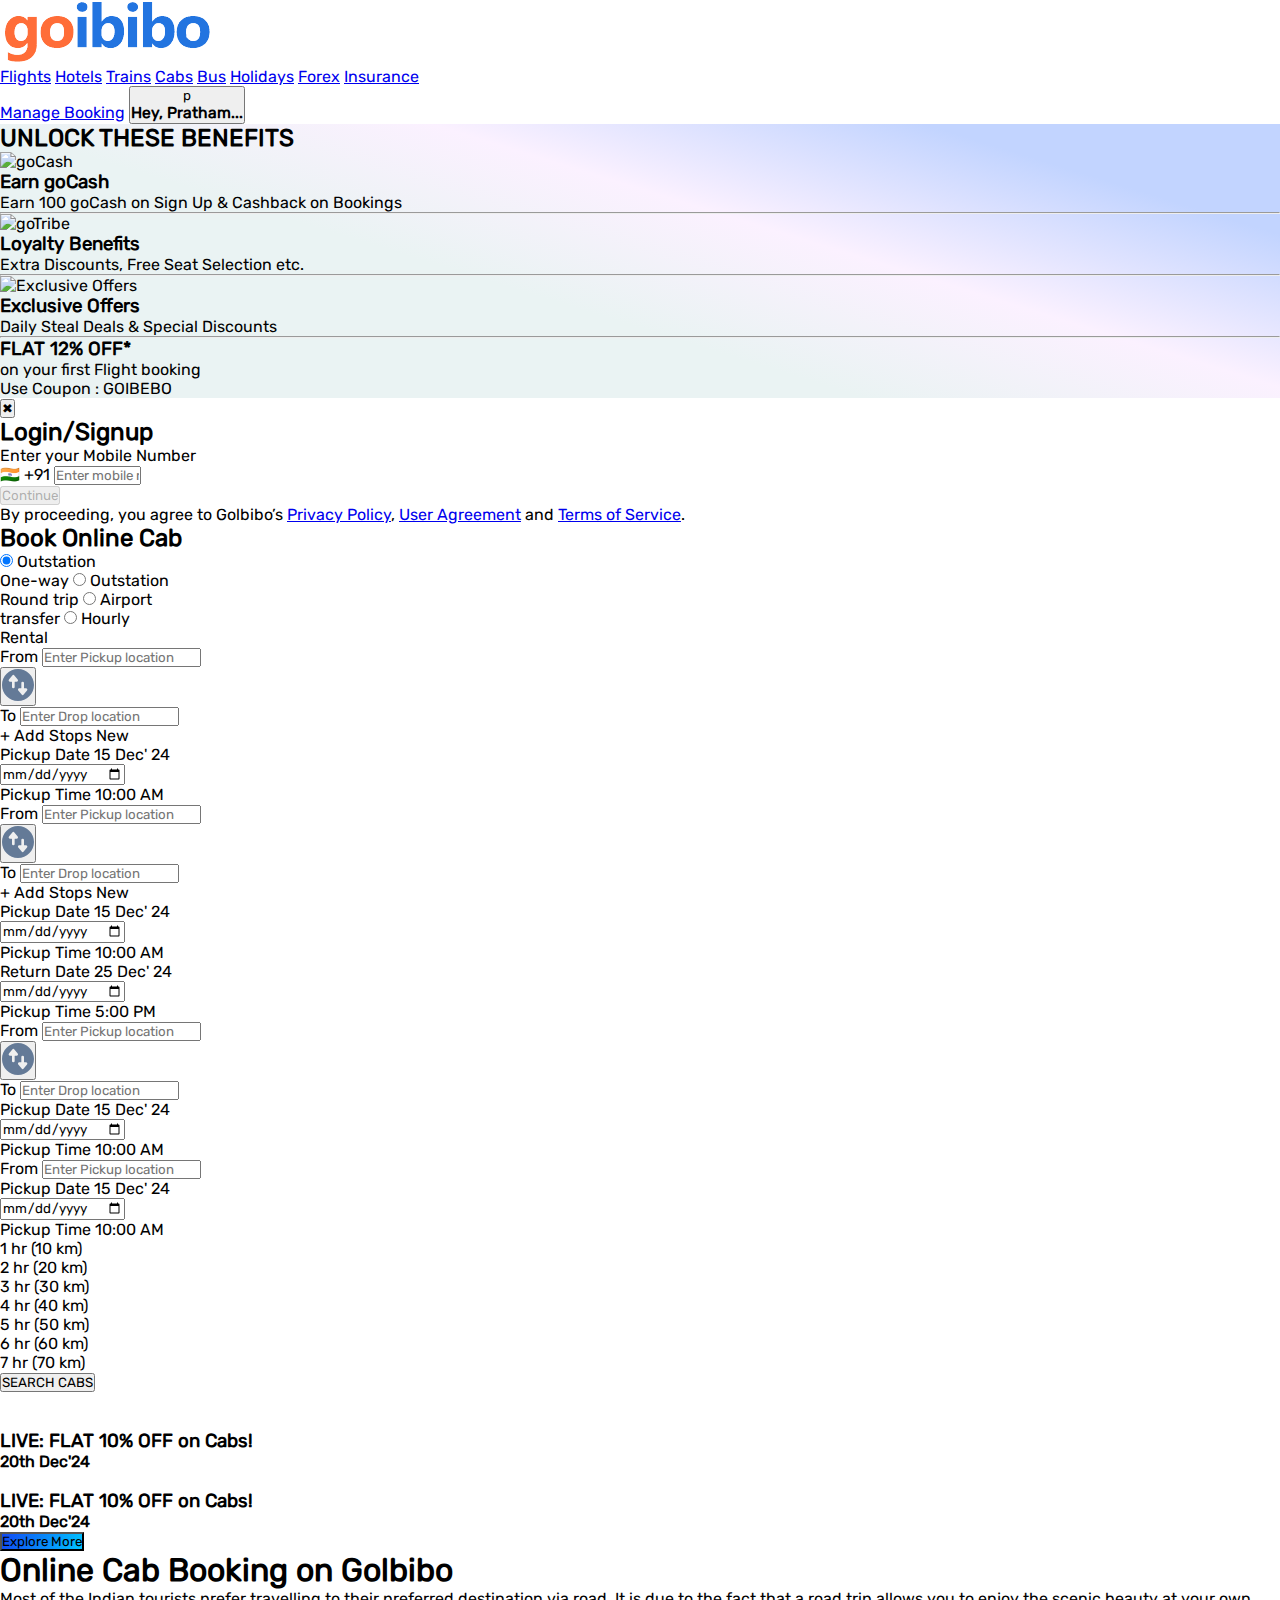
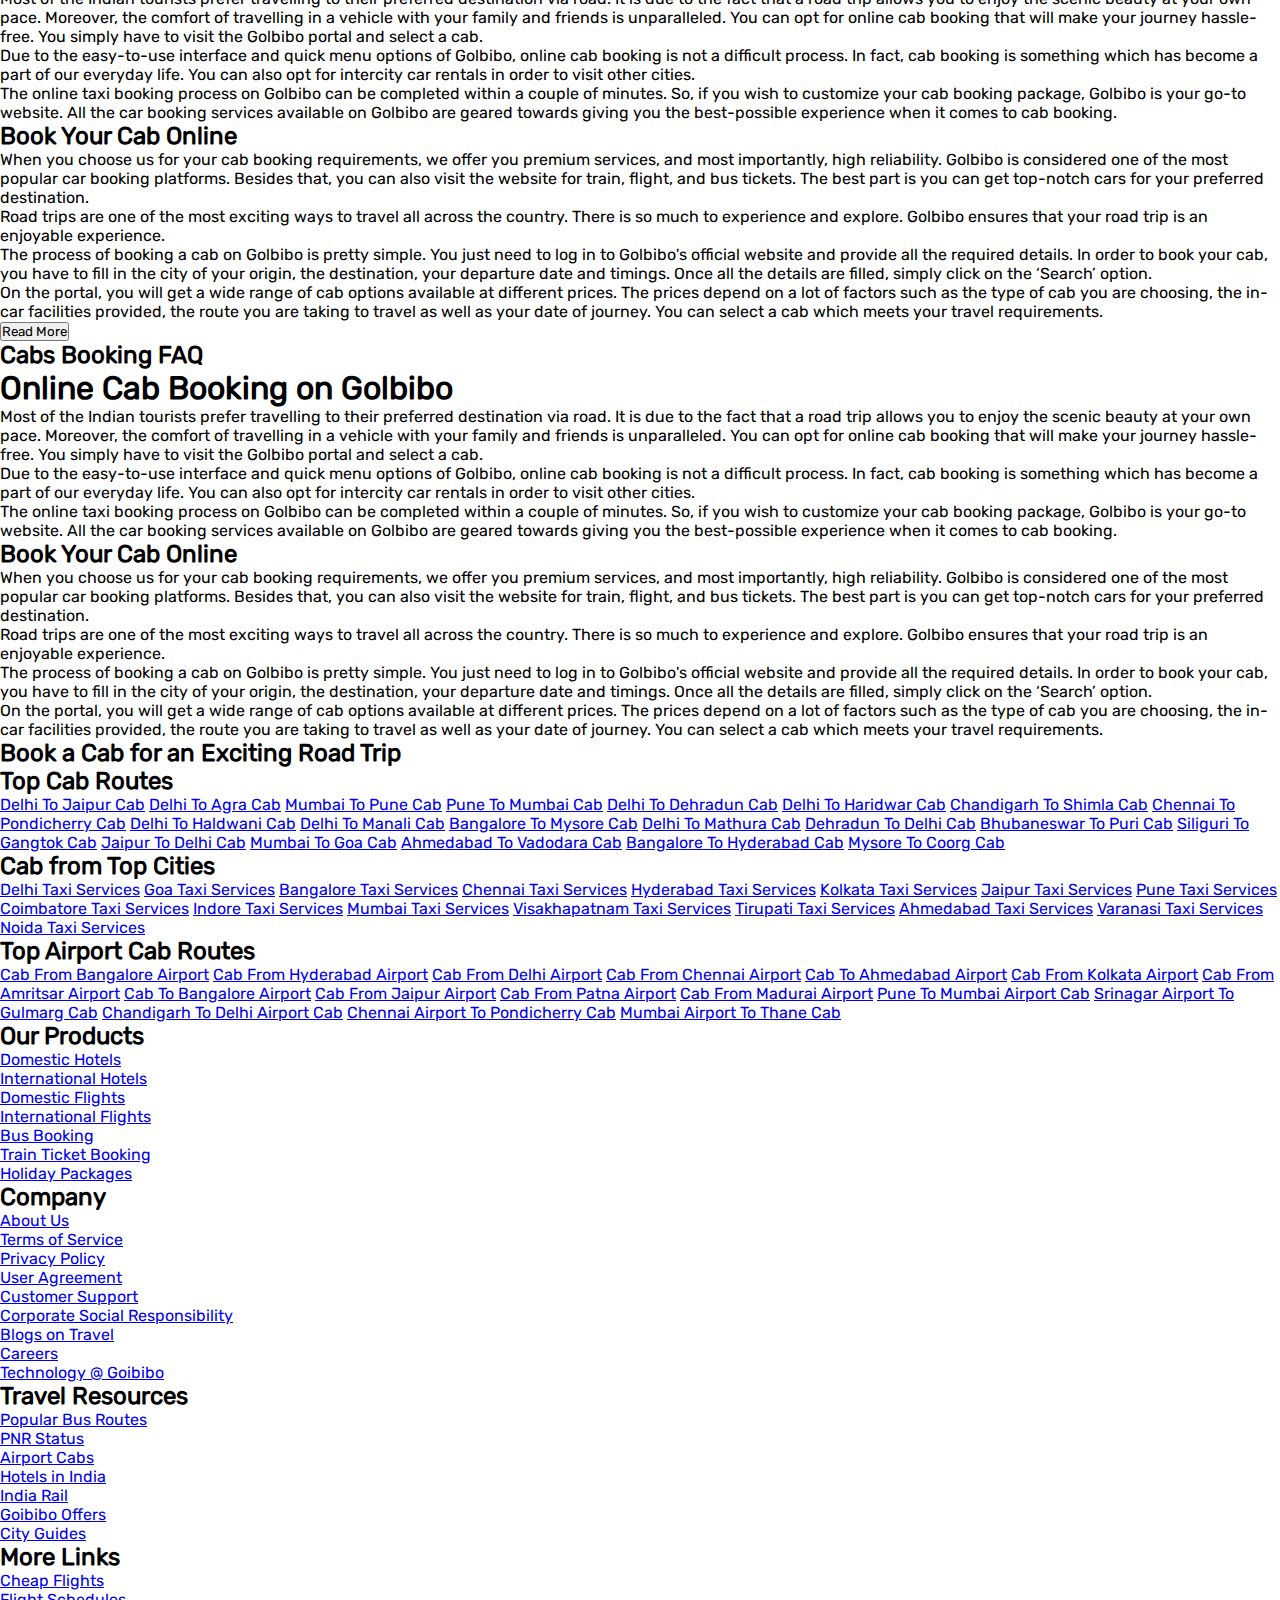
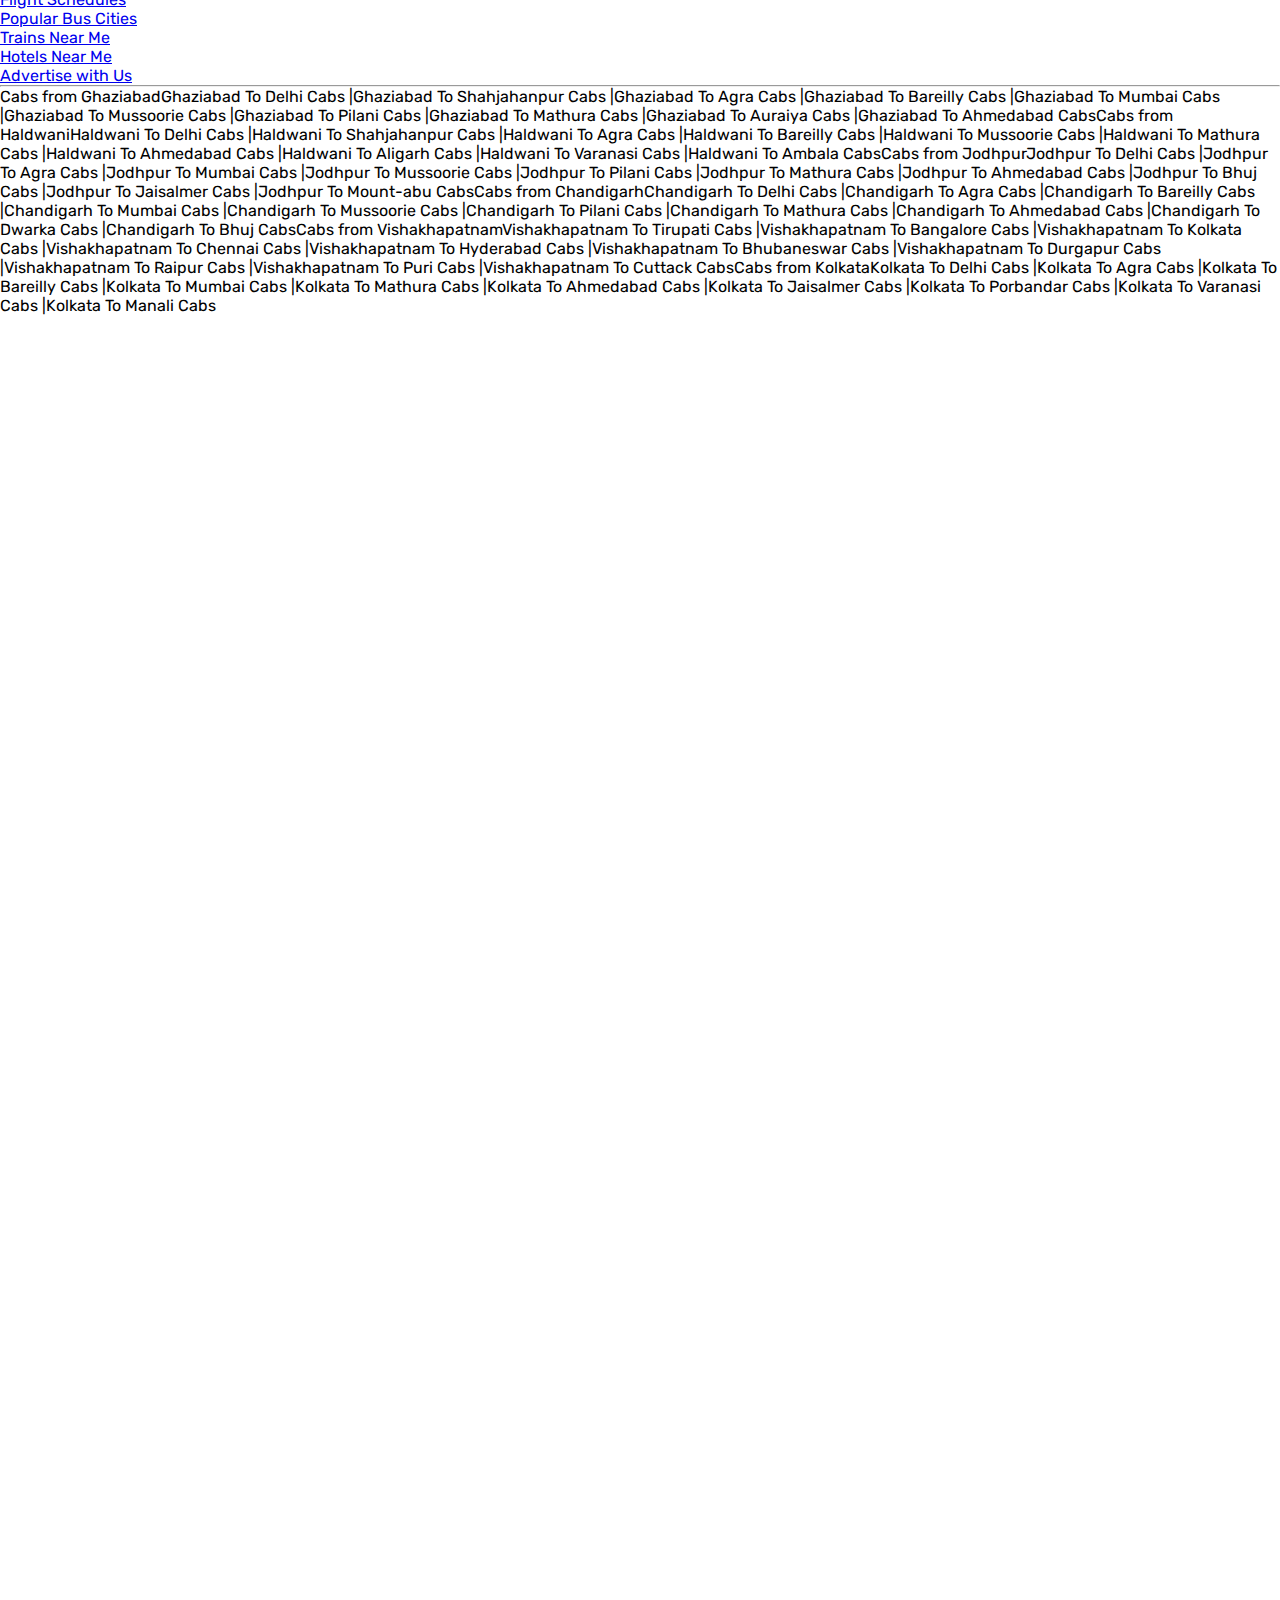
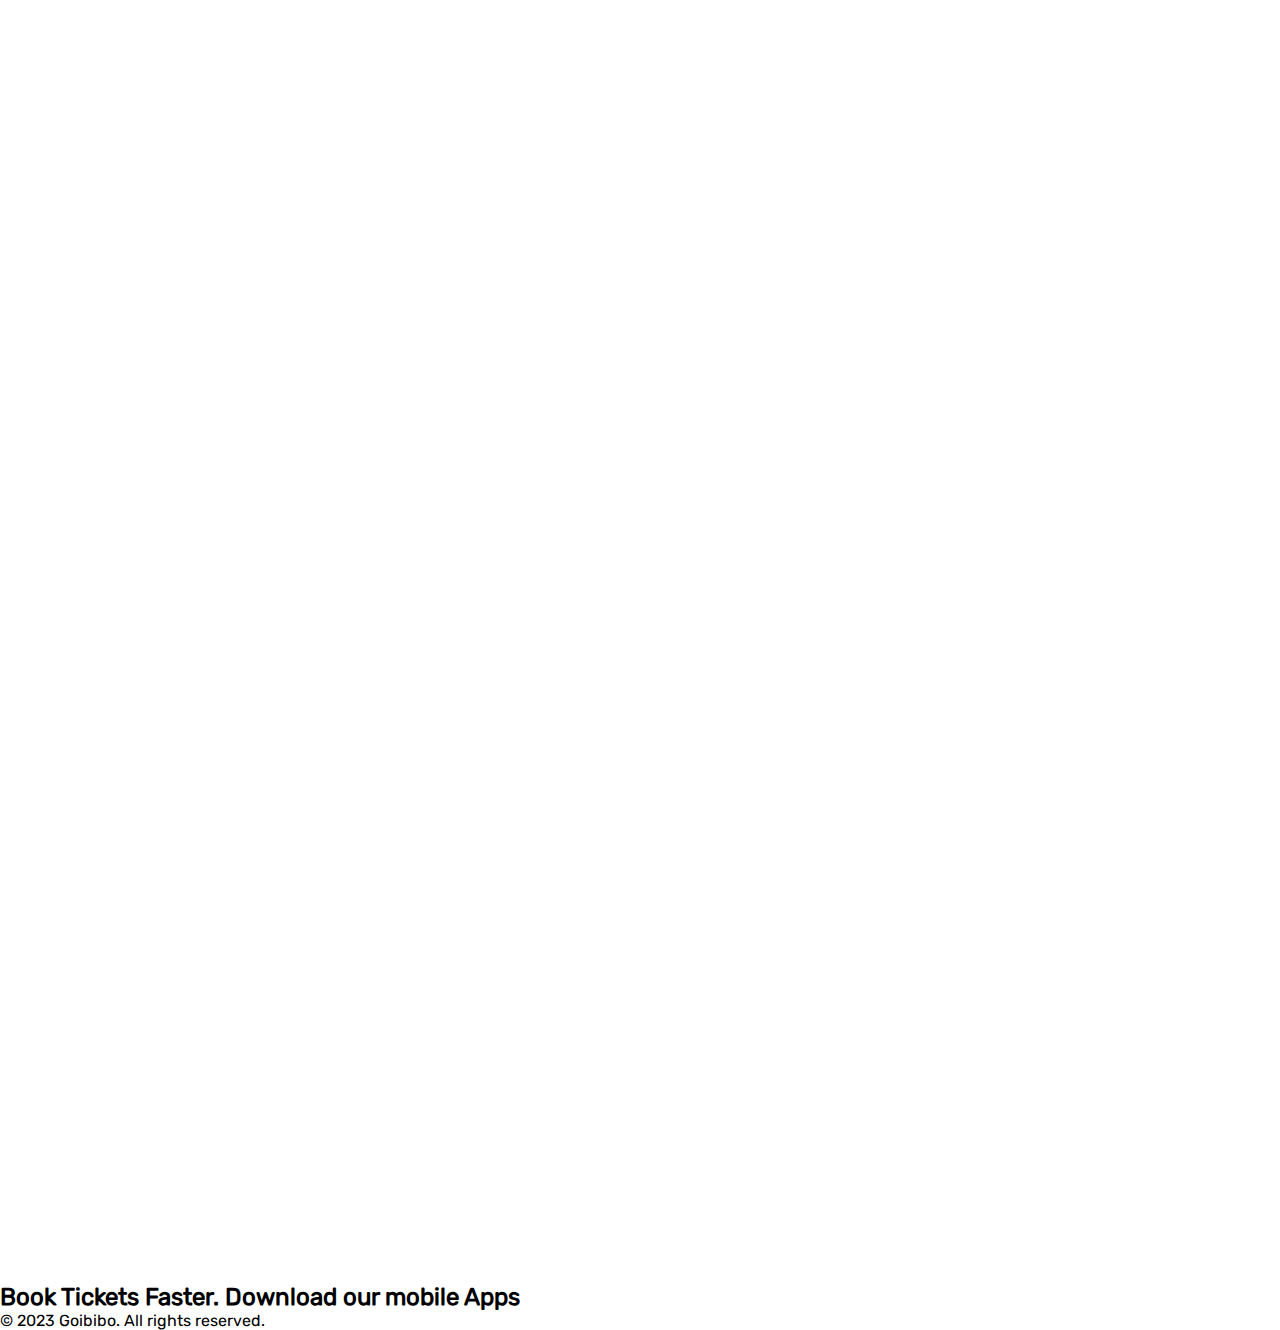
==== commit 5c60f08c: "add login modal with mobile number input and validation" ====
--- a/pages/mobile/index.html
+++ b/pages/mobile/index.html
@@ -21,6 +21,11 @@
           </svg>
         </button>
         <h1 class="text-lg font-semibold">Cabs - Book Online Cab</h1>
+
+        
+        <div class="ml-16" onclick="openModal()">
+          login
+        </div>
       </div>
 
       <!-- Tabs -->
@@ -332,6 +337,38 @@
     </div>
   </div>
 
+  <!-- Modal Background -->
+  <div id="loginModal" class="fixed inset-0 bottom-0 z-20 bg-black bg-opacity-50 flex items-center justify-center hidden">
+    <!-- Modal Content -->
+    <div class="bg-white rounded-t-3xl p-6 w-96 shadow-xl absolute bottom-0">
+        <!-- Close Button -->
+        <button onclick="closeModal()" class="absolute top-4 right-4 text-gray-500 hover:text-gray-700">
+            ✖
+        </button>
+
+        <!-- Login Form -->
+        <h2 class="text-xl font-semibold mb-4 text-center">Login/Signup</h2>
+        <label class="block text-gray-700 text-sm font-medium mb-2">Enter your Mobile Number</label>
+        
+        <div class="flex items-center border border-gray-300 rounded px-3 py-2">
+            <span class="mr-2 w-20">🇮🇳 +91</span>
+            <input id="phoneInput" type="number" min="0" minlength="10" maxlength="10" max="9999999999" placeholder="Enter mobile number"
+                class="w-full outline-none border-none text-gray-700" 
+                oninput="validateInput()">
+        </div>
+
+        <button id="continueBtn" class="w-full mt-4 bg-gray-400 text-white py-2 rounded cursor-not-allowed"
+            disabled>Continue</button>
+
+        <p class="text-xs text-gray-500 text-center mt-4">
+            By proceeding, you agree to Golbibo’s 
+            <a href="#" class="text-blue-500">Privacy Policy</a>, 
+            <a href="#" class="text-blue-500">User Agreement</a> and 
+            <a href="#" class="text-blue-500">Terms of Service</a>.
+        </p>
+    </div>
+  </div>
+
   <footer>
     <div class="container mx-auto px-4 py-8">
       <h2 class="text-sm font-bold text-zinc-500 mb-6">Top Cab Routes</h2>
@@ -628,6 +665,8 @@
 
 
 
+
+
 </body>
 
 </html>--- a/css/style.css
+++ b/css/style.css
@@ -10,6 +10,10 @@
 :root {
     --primary-color: #FF6C39; /* Example primary color */
     --secondary-color: #2274E0; /* Example secondary color */
+    --secondary-color-light: #EBF5FE; /* Example secondary color */
+    --green-color: #19A060; /* Example secondary color */
+    --grey-color : #EFF5FD;
+    --light-yellow-color : #FEF9E4;
 }
 
 * {
@@ -21,4 +25,8 @@
 
 .no-scrollbar::-webkit-scrollbar{
     display: none;
-}+}
+
+input[type="number"]::-webkit-inner-spin-button {
+    display: none;
+  }